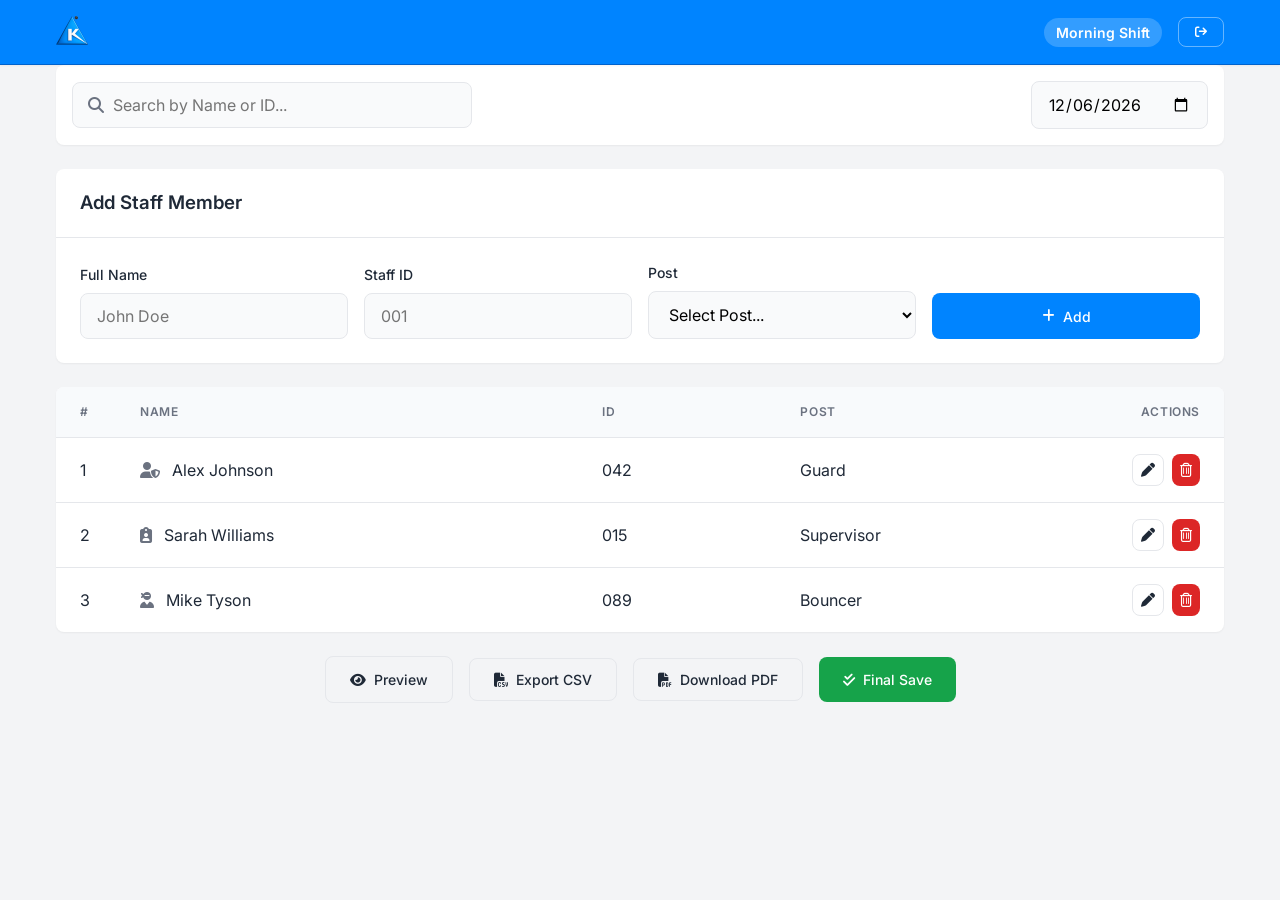
==== add-attendance.html @ 57a60d5b "Add files via upload" ====
<!DOCTYPE html>
<html lang="en">
<head>
    <meta charset="UTF-8">
    <meta name="viewport" content="width=device-width, initial-scale=1.0">
    <title>Add Attendance - Krystal Attendance</title>
    <link rel="stylesheet" href="https://cdnjs.cloudflare.com/ajax/libs/font-awesome/6.4.0/css/all.min.css">
    <link rel="stylesheet" href="css/style.css">
</head>
<body>
    <header class="app-header">
        <div class="container header-content">
            <a href="dashboard.html" class="brand">
                <img src="assets/images/krystal-logo.png" alt="Krystal Logo" class="brand-logo">
                <span style="display: none; @media (min-width: 640px) { display: inline; }">KRYSTAL ATTENDANCE</span>
            </a>
            <div style="display: flex; align-items: center; gap: 1rem;">
                <span class="shift-badge">Morning Shift</span>
                <a href="index.html" class="btn btn-outline btn-sm" title="Logout">
                    <i class="fa-solid fa-arrow-right-from-bracket"></i>
                </a>
            </div>
        </div>
    </header>

    <main class="container">
        <!-- Top Controls -->
        <div class="action-bar">
            <div class="action-bar-left" style="flex: 1;">
                <div style="position: relative; width: 100%; max-width: 400px;">
                    <i class="fa-solid fa-magnifying-glass" style="position: absolute; left: 1rem; top: 50%; transform: translateY(-50%); color: var(--text-muted);"></i>
                    <input type="text" class="form-control" placeholder="Search by Name or ID..." style="padding-left: 2.5rem; width: 100%;">
                </div>
            </div>
            <div class="action-bar-right">
                <input type="date" class="form-control" id="attendance-date">
            </div>
        </div>

        <!-- Add Form -->
        <section class="card">
            <header class="card-header">
                <h3>Add Staff Member</h3>
            </header>
            <form action="#" method="POST" class="form-grid">
                <div class="form-group" style="margin-bottom: 0;">
                    <label for="staff-name" class="form-label">Full Name</label>
                    <input type="text" id="staff-name" class="form-control" placeholder="John Doe" required>
                </div>
                <div class="form-group" style="margin-bottom: 0;">
                    <label for="staff-id" class="form-label">Staff ID</label>
                    <input type="number" id="staff-id" class="form-control" placeholder="001" required>
                </div>
                <div class="form-group" style="margin-bottom: 0;">
                    <label for="staff-post" class="form-label">Post</label>
                    <select id="staff-post" class="form-control" required>
                        <option value="" disabled selected>Select Post...</option>
                        <option value="incharge">Incharge</option>
                        <option value="supervisor">Supervisor</option>
                        <option value="bouncer">Bouncer</option>
                        <option value="guard">Guard</option>
                        <option value="driver">Driver</option>
                    </select>
                </div>
                <div class="form-group" style="margin-bottom: 0;">
                    <button type="submit" class="btn btn-primary w-full" style="height: 46px;">
                        <i class="fa-solid fa-plus"></i> Add
                    </button>
                </div>
            </form>
        </section>

        <!-- Current List -->
        <section class="card">
            <div class="table-responsive">
                <table>
                    <thead>
                        <tr>
                            <th style="width: 60px;">#</th>
                            <th>Name</th>
                            <th>ID</th>
                            <th>Post</th>
                            <th style="text-align: right; width: 120px;">Actions</th>
                        </tr>
                    </thead>
                    <tbody>
                        <tr>
                            <td>1</td>
                            <td><i class="fa-solid fa-user-shield" style="color: var(--text-muted); margin-right: 8px;"></i> Alex Johnson</td>
                            <td>042</td>
                            <td>Guard</td>
                            <td style="text-align: right;">
                                <div class="flex justify-end gap-2">
                                    <button class="btn btn-outline btn-icon" title="Edit">
                                        <i class="fa-solid fa-pen"></i>
                                    </button>
                                    <button class="btn btn-danger btn-icon" title="Delete">
                                        <i class="fa-regular fa-trash-can"></i>
                                    </button>
                                </div>
                            </td>
                        </tr>
                        <tr>
                            <td>2</td>
                            <td><i class="fa-solid fa-user-tie" style="color: var(--text-muted); margin-right: 8px;"></i> Sarah Williams</td>
                            <td>015</td>
                            <td>Supervisor</td>
                            <td style="text-align: right;">
                                <div class="flex justify-end gap-2">
                                    <button class="btn btn-outline btn-icon" title="Edit">
                                        <i class="fa-solid fa-pen"></i>
                                    </button>
                                    <button class="btn btn-danger btn-icon" title="Delete">
                                        <i class="fa-regular fa-trash-can"></i>
                                    </button>
                                </div>
                            </td>
                        </tr>
                        <tr>
                            <td>3</td>
                            <td><i class="fa-solid fa-user-ninja" style="color: var(--text-muted); margin-right: 8px;"></i> Mike Tyson</td>
                            <td>089</td>
                            <td>Bouncer</td>
                            <td style="text-align: right;">
                                <div class="flex justify-end gap-2">
                                    <button class="btn btn-outline btn-icon" title="Edit">
                                        <i class="fa-solid fa-pen"></i>
                                    </button>
                                    <button class="btn btn-danger btn-icon" title="Delete">
                                        <i class="fa-regular fa-trash-can"></i>
                                    </button>
                                </div>
                            </td>
                        </tr>
                    </tbody>
                </table>
            </div>
        </section>

        <!-- Bottom Actions -->
        <div class="action-bar" style="justify-content: center; gap: 1rem; flex-wrap: wrap; background: transparent; box-shadow: none; padding: 0;">
            <a href="preview.html" class="btn btn-outline">
                <i class="fa-solid fa-eye"></i> Preview
            </a>
            <button class="btn btn-outline">
                <i class="fa-solid fa-file-csv"></i> Export CSV
            </button>
            <button class="btn btn-outline">
                <i class="fa-solid fa-file-pdf"></i> Download PDF
            </button>
            <a href="dashboard.html" class="btn btn-success">
                <i class="fa-solid fa-check-double"></i> Final Save
            </a>
        </div>
    </main>

    <script src="js/app.js"></script>
</body>
</html>
---- css/style.css ----
@import url('https://fonts.googleapis.com/css2?family=Inter:wght@300;400;500;600;700&display=swap');

:root {
    --primary-color: #0084ff;
    --primary-hover: #0062cc;
    --success-color: #16a34a;
    --success-hover: #15803d;
    --danger-color: #dc2626;
    --danger-hover: #b91c1c;
    --text-main: #1f2937;
    --text-muted: #6b7280;
    --bg-main: #f3f4f6;
    --bg-card: #ffffff;
    --border-color: #e5e7eb;
    --radius: 8px;
    --transition: all 0.3s ease;
    --shadow-sm: 0 1px 2px 0 rgba(0, 0, 0, 0.05);
    --shadow-md: 0 4px 6px -1px rgba(0, 0, 0, 0.1), 0 2px 4px -1px rgba(0, 0, 0, 0.06);
    --shadow-lg: 0 10px 15px -3px rgba(0, 0, 0, 0.1), 0 4px 6px -2px rgba(0, 0, 0, 0.05);
}

* {
    margin: 0;
    padding: 0;
    box-sizing: border-box;
    font-family: 'Inter', sans-serif;
}

body {
    background-color: var(--bg-main);
    color: var(--text-main);
    line-height: 1.5;
    -webkit-font-smoothing: antialiased;
}

/* Typography */
h1, h2, h3, h4, h5, h6 {
    color: var(--text-main);
    font-weight: 600;
}

a {
    text-decoration: none;
    color: var(--primary-color);
    transition: var(--transition);
}

a:hover {
    color: var(--primary-hover);
}

/* Layout */
.container {
    width: 100%;
    max-width: 1200px;
    margin: 0 auto;
    padding: 0 1rem;
}

header.app-header {
    background-color: var(--primary-color);
    border-bottom: 1px solid var(--primary-hover);
    position: sticky;
    top: 0;
    z-index: 50;
    box-shadow: var(--shadow-sm);
}

.header-content {
    display: flex;
    justify-content: space-between;
    align-items: center;
    height: 4rem;
}

.brand {
    display: flex;
    align-items: center;
    gap: 0.75rem;
    font-size: 1.25rem;
    font-weight: 700;
    color: #ffffff;
}

.brand i {
    font-size: 1.5rem;
}

.brand-logo {
    height: 32px;
    width: auto;
    object-fit: contain;
}

.shift-badge {
    background-color: rgba(255, 255, 255, 0.2);
    color: #ffffff;
    padding: 0.25rem 0.75rem;
    border-radius: 9999px;
    font-size: 0.875rem;
    font-weight: 600;
}

main {
    padding: 2rem 0;
}

header.app-header .btn-outline {
    border-color: rgba(255, 255, 255, 0.4);
    color: #ffffff;
}

header.app-header .btn-outline:hover {
    background-color: rgba(255, 255, 255, 0.1);
    border-color: #ffffff;
}

/* Login Page Specifics */
.login-wrapper {
    min-height: 100vh;
    display: flex;
    align-items: center;
    justify-content: center;
    padding: 1rem;
}

.login-card {
    background-color: var(--bg-card);
    border-radius: var(--radius);
    box-shadow: var(--shadow-lg);
    width: 100%;
    max-width: 400px;
    padding: 2rem;
    text-align: center;
}

.login-card .brand {
    justify-content: center;
    margin-bottom: 0.5rem;
    color: var(--text-main);
}

.login-card .brand-logo {
    height: 48px;
}

.login-subtitle {
    color: var(--text-muted);
    margin-bottom: 2rem;
    font-size: 0.875rem;
}

/* Forms */
.form-group {
    margin-bottom: 1.25rem;
    text-align: left;
}

.form-label {
    display: block;
    margin-bottom: 0.5rem;
    font-weight: 500;
    font-size: 0.875rem;
}

.form-control {
    width: 100%;
    padding: 0.75rem 1rem;
    border: 1px solid var(--border-color);
    border-radius: var(--radius);
    font-size: 1rem;
    transition: var(--transition);
    background-color: #f9fafb;
}

.form-control:focus {
    outline: none;
    border-color: var(--primary-color);
    background-color: #fff;
    box-shadow: 0 0 0 3px rgba(37, 99, 235, 0.1);
}

/* Buttons */
.btn {
    display: inline-flex;
    align-items: center;
    justify-content: center;
    gap: 0.5rem;
    padding: 0.75rem 1.5rem;
    border-radius: var(--radius);
    font-weight: 500;
    cursor: pointer;
    border: none;
    transition: var(--transition);
    font-size: 0.875rem;
}

.btn-primary {
    background-color: var(--primary-color);
    color: white;
}

.btn-primary:hover {
    background-color: var(--primary-hover);
}

.btn-success {
    background-color: var(--success-color);
    color: white;
}

.btn-success:hover {
    background-color: var(--success-hover);
}

.btn-danger {
    background-color: var(--danger-color);
    color: white;
}

.btn-danger:hover {
    background-color: var(--danger-hover);
}

.btn-outline {
    background-color: transparent;
    border: 1px solid var(--border-color);
    color: var(--text-main);
}

.btn-outline:hover {
    background-color: var(--bg-main);
}

.btn-sm {
    padding: 0.5rem 1rem;
    font-size: 0.75rem;
}

.btn-icon {
    padding: 0.5rem;
    border-radius: var(--radius);
}

/* Action Bar */
.action-bar {
    display: flex;
    flex-direction: column;
    gap: 1rem;
    margin-bottom: 1.5rem;
    background: var(--bg-card);
    padding: 1rem;
    border-radius: var(--radius);
    box-shadow: var(--shadow-sm);
}

@media (min-width: 768px) {
    .action-bar {
        flex-direction: row;
        justify-content: space-between;
        align-items: center;
    }
}

.action-bar-left, .action-bar-right {
    display: flex;
    gap: 1rem;
    flex-wrap: wrap;
}

/* Cards & Tables */
.card {
    background-color: var(--bg-card);
    border-radius: var(--radius);
    box-shadow: var(--shadow-sm);
    overflow: hidden;
    margin-bottom: 1.5rem;
}

.card-header {
    padding: 1.25rem 1.5rem;
    border-bottom: 1px solid var(--border-color);
    font-weight: 600;
    display: flex;
    justify-content: space-between;
    align-items: center;
}

.table-responsive {
    overflow-x: auto;
}

table {
    width: 100%;
    border-collapse: collapse;
    min-width: 600px;
}

th, td {
    padding: 1rem 1.5rem;
    text-align: left;
    border-bottom: 1px solid var(--border-color);
}

th {
    background-color: #f8fafc;
    font-weight: 600;
    color: var(--text-muted);
    font-size: 0.75rem;
    text-transform: uppercase;
    letter-spacing: 0.05em;
}

tbody tr {
    transition: var(--transition);
}

tbody tr:hover {
    background-color: #f8fafc;
}

tbody tr:last-child td {
    border-bottom: none;
}

/* Form Grid */
.form-grid {
    display: grid;
    grid-template-columns: 1fr;
    gap: 1rem;
    padding: 1.5rem;
}

@media (min-width: 768px) {
    .form-grid {
        grid-template-columns: repeat(auto-fit, minmax(200px, 1fr));
        align-items: end;
    }
}

/* Badges */
.badge {
    display: inline-flex;
    align-items: center;
    padding: 0.25rem 0.6rem;
    border-radius: 9999px;
    font-size: 0.75rem;
    font-weight: 500;
}

.badge-success {
    background-color: #dcfce7;
    color: #166534;
}

.badge-danger {
    background-color: #fee2e2;
    color: #991b1b;
}

/* Preview Specifics */
.preview-stats {
    display: grid;
    grid-template-columns: repeat(3, 1fr);
    gap: 0.5rem;
    margin-bottom: 1rem;
}

.stat-box {
    background: #f8fafc;
    padding: 0.75rem;
    border-radius: var(--radius);
    text-align: center;
    border: 1px solid var(--border-color);
}

.stat-value {
    font-size: 1.25rem;
    font-weight: 700;
    color: var(--primary-color);
}

.stat-label {
    font-size: 0.75rem;
    color: var(--text-muted);
}

.summary-card {
    background: var(--bg-card);
    padding: 1.5rem;
    border-radius: var(--radius);
    box-shadow: var(--shadow-md);
    margin-top: 2rem;
    display: flex;
    justify-content: space-around;
    flex-wrap: wrap;
    gap: 1rem;
}

.summary-item {
    text-align: center;
}

.summary-item .stat-value {
    font-size: 2rem;
}

/* Utility */
.text-center { text-align: center; }
.mt-1 { margin-top: 0.25rem; }
.mt-2 { margin-top: 0.5rem; }
.mt-3 { margin-top: 0.75rem; }
.mt-4 { margin-top: 1rem; }
.mb-4 { margin-bottom: 1rem; }
.gap-2 { gap: 0.5rem; }
.flex { display: flex; }
.justify-end { justify-content: flex-end; }
.w-full { width: 100%; }

/* Print Styles */
@media print {
    body { background: white; }
    .app-header, .action-bar, .print-hide { display: none !important; }
    .card { box-shadow: none; border: 1px solid #ccc; }
}
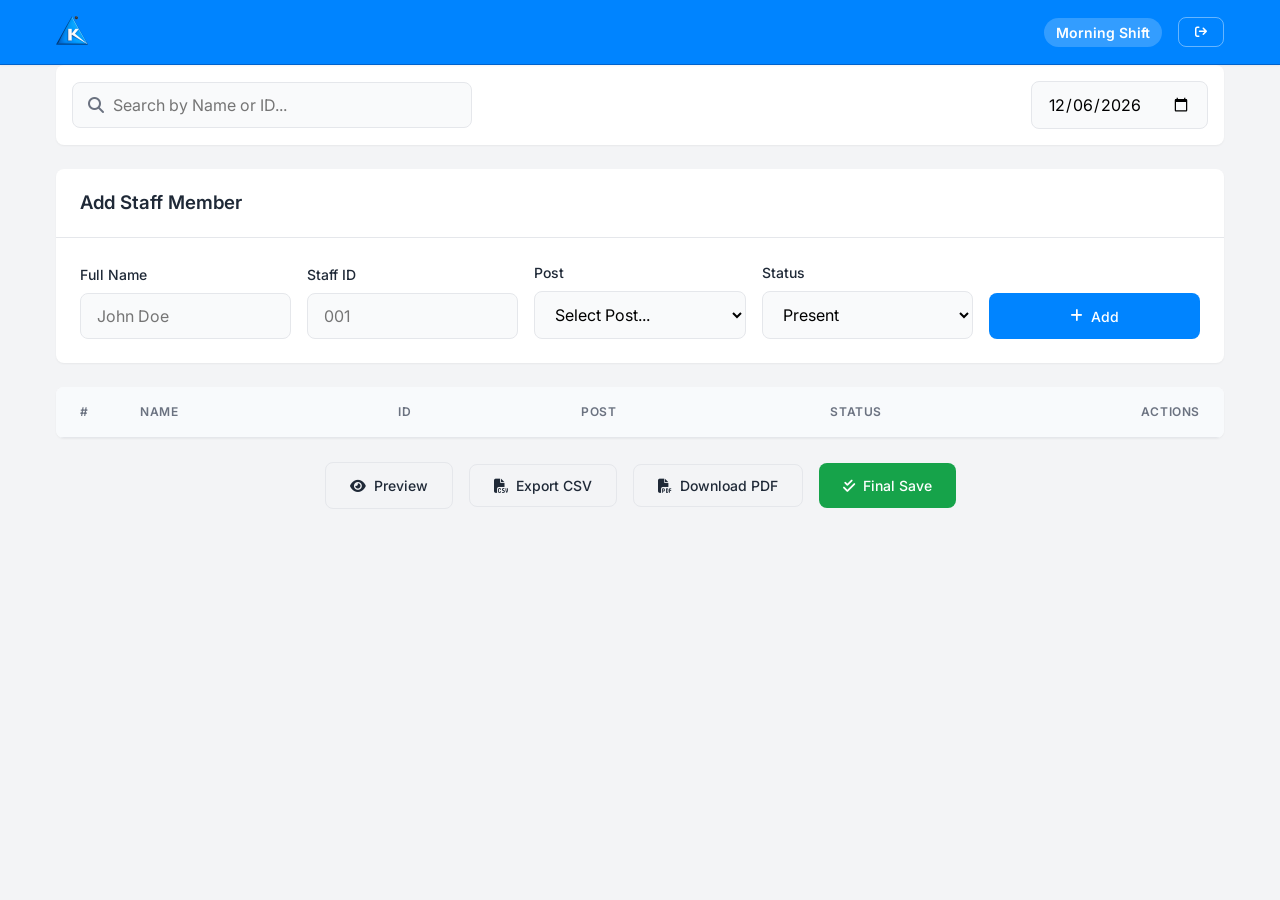
==== commit 61012602: "Project updated" ====
--- a/add-attendance.html
+++ b/add-attendance.html
@@ -63,6 +63,14 @@
                     </select>
                 </div>
                 <div class="form-group" style="margin-bottom: 0;">
+                    <label for="staff-status" class="form-label">Status</label>
+                    <select id="staff-status" class="form-control" required>
+                        <option value="present" selected>Present</option>
+                        <option value="absent">Absent</option>
+                        <option value="halfday">Half Day</option>
+                    </select>
+                </div>
+                <div class="form-group" style="margin-bottom: 0;">
                     <button type="submit" class="btn btn-primary w-full" style="height: 46px;">
                         <i class="fa-solid fa-plus"></i> Add
                     </button>
@@ -80,6 +88,7 @@
                             <th>Name</th>
                             <th>ID</th>
                             <th>Post</th>
+                            <th>Status</th>
                             <th style="text-align: right; width: 120px;">Actions</th>
                         </tr>
                     </thead>
@@ -89,6 +98,7 @@
                             <td><i class="fa-solid fa-user-shield" style="color: var(--text-muted); margin-right: 8px;"></i> Alex Johnson</td>
                             <td>042</td>
                             <td>Guard</td>
+                            <td><span class="badge badge-success">Present</span></td>
                             <td style="text-align: right;">
                                 <div class="flex justify-end gap-2">
                                     <button class="btn btn-outline btn-icon" title="Edit">
@@ -105,6 +115,7 @@
                             <td><i class="fa-solid fa-user-tie" style="color: var(--text-muted); margin-right: 8px;"></i> Sarah Williams</td>
                             <td>015</td>
                             <td>Supervisor</td>
+                            <td><span class="badge badge-success">Present</span></td>
                             <td style="text-align: right;">
                                 <div class="flex justify-end gap-2">
                                     <button class="btn btn-outline btn-icon" title="Edit">
@@ -121,6 +132,7 @@
                             <td><i class="fa-solid fa-user-ninja" style="color: var(--text-muted); margin-right: 8px;"></i> Mike Tyson</td>
                             <td>089</td>
                             <td>Bouncer</td>
+                            <td><span class="badge badge-success">Present</span></td>
                             <td style="text-align: right;">
                                 <div class="flex justify-end gap-2">
                                     <button class="btn btn-outline btn-icon" title="Edit">
--- a/css/style.css
+++ b/css/style.css
@@ -34,7 +34,12 @@
 }
 
 /* Typography */
-h1, h2, h3, h4, h5, h6 {
+h1,
+h2,
+h3,
+h4,
+h5,
+h6 {
     color: var(--text-main);
     font-weight: 600;
 }
@@ -202,6 +207,7 @@
 
 .btn-primary:hover {
     background-color: var(--primary-hover);
+    color: white;
 }
 
 .btn-success {
@@ -262,7 +268,8 @@
     }
 }
 
-.action-bar-left, .action-bar-right {
+.action-bar-left,
+.action-bar-right {
     display: flex;
     gap: 1rem;
     flex-wrap: wrap;
@@ -296,7 +303,8 @@
     min-width: 600px;
 }
 
-th, td {
+th,
+td {
     padding: 1rem 1.5rem;
     text-align: left;
     border-bottom: 1px solid var(--border-color);
@@ -406,20 +414,60 @@
 }
 
 /* Utility */
-.text-center { text-align: center; }
-.mt-1 { margin-top: 0.25rem; }
-.mt-2 { margin-top: 0.5rem; }
-.mt-3 { margin-top: 0.75rem; }
-.mt-4 { margin-top: 1rem; }
-.mb-4 { margin-bottom: 1rem; }
-.gap-2 { gap: 0.5rem; }
-.flex { display: flex; }
-.justify-end { justify-content: flex-end; }
-.w-full { width: 100%; }
+.text-center {
+    text-align: center;
+}
+
+.mt-1 {
+    margin-top: 0.25rem;
+}
+
+.mt-2 {
+    margin-top: 0.5rem;
+}
+
+.mt-3 {
+    margin-top: 0.75rem;
+}
+
+.mt-4 {
+    margin-top: 1rem;
+}
+
+.mb-4 {
+    margin-bottom: 1rem;
+}
+
+.gap-2 {
+    gap: 0.5rem;
+}
+
+.flex {
+    display: flex;
+}
+
+.justify-end {
+    justify-content: flex-end;
+}
+
+.w-full {
+    width: 100%;
+}
 
 /* Print Styles */
 @media print {
-    body { background: white; }
-    .app-header, .action-bar, .print-hide { display: none !important; }
-    .card { box-shadow: none; border: 1px solid #ccc; }
-}
+    body {
+        background: white;
+    }
+
+    .app-header,
+    .action-bar,
+    .print-hide {
+        display: none !important;
+    }
+
+    .card {
+        box-shadow: none;
+        border: 1px solid #ccc;
+    }
+}
